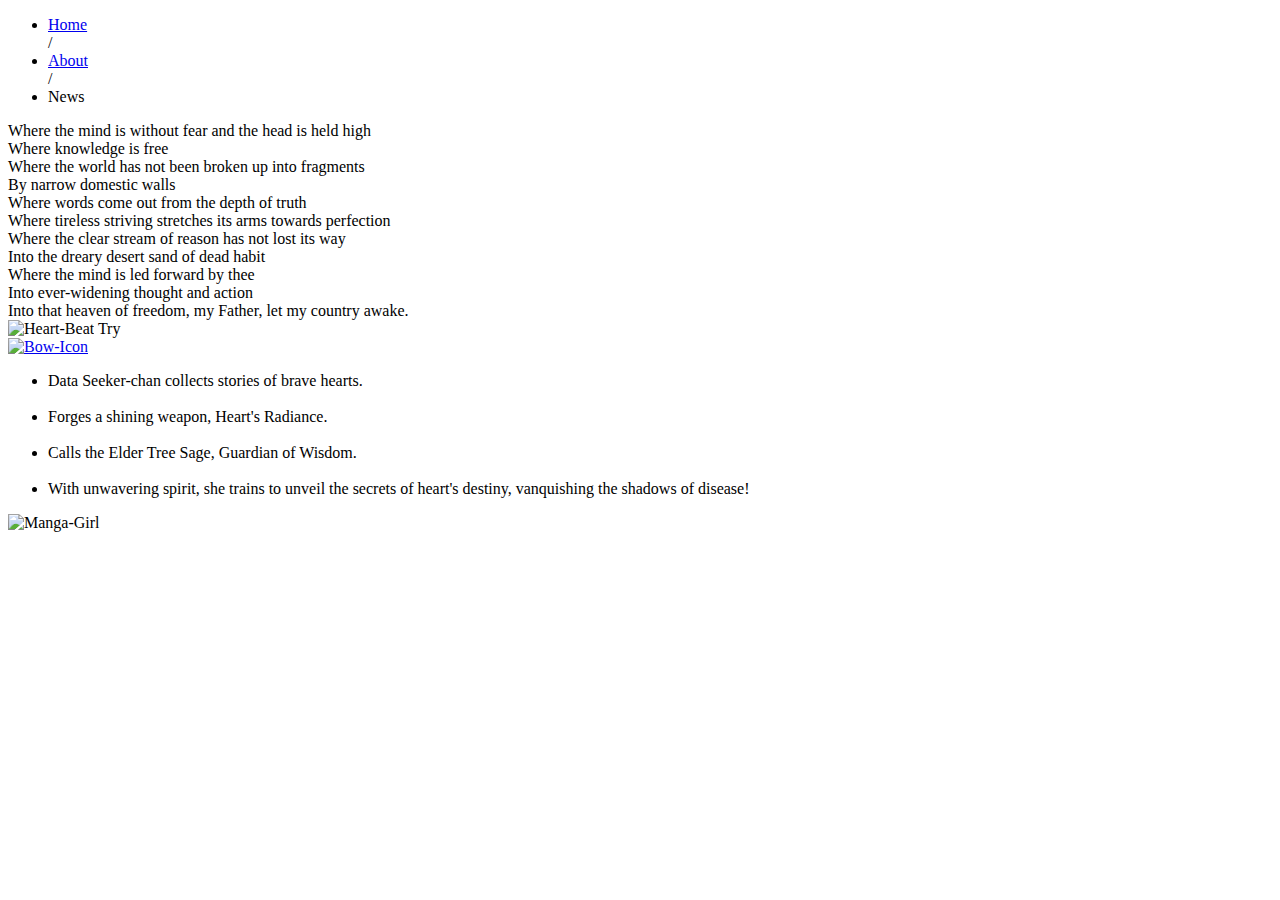
==== index_2.html @ 927be9f1 "Add files via upload" ====
<!DOCTYPE html>
<html lang="en">
<head>
    <meta charset="UTF-8">
    <meta name="viewport" content="width=device-width, initial-scale=1.0">
    <link rel="stylesheet" href="style/style_2.css">
    <title>Document</title>
</head>
<body>
    <div id = "home">
        <nav>
            <ul>
                <li><a href="#home">Home</a></li>
                <span>/</span>

                <li><a href="#about">About</a></li>
                <span>/</span>

                <li>News</li>
            </ul>
        </nav>

        <div id = "home_elements">
            <div id = "poem">
                <span>Where the mind is without fear and the head is held high</span>
                    <br>
                    <span></span>Where knowledge is free
                    <br>
                    <span>Where the world has not been broken up into fragments</span>
                    <br>
                    <span>By narrow domestic walls</span>
                    <br>
                    <span>Where words come out from the depth of truth</span>
                    <br>
                    <span>Where tireless striving stretches its arms towards perfection</span>
                    <br>
                    <span>Where the clear stream of reason has not lost its way</span>
                    <br>
                    <span>Into the dreary desert sand of dead habit</span>
                    <br>
                    <span>Where the mind is led forward by thee</span>
                    <br>
                    <span>Into ever-widening thought and action</span>
                    <br>
                    <span>Into that heaven of freedom, my Father, let my country awake.</span>
            </div>

            <div id = "try_container">
                <img src="images/Real-Heart-PNG-Transparent-SVG-Vector-_-OnlyGFX_com.svg" alt="Heart-Beat">
    
                <span>Try</span>
            </div>
        </div>
        <!-- end of home elements -->

    </div> 
    <!-- end of home page -->

    <div id = "about">
        <a href="#home">
            <img src="images/bow_1195713.png" alt="Bow-Icon">
        </a>

        <div id = "about_elements">
            <ul id = "algo_steps">
                <li>
                    Data Seeker-chan collects stories of brave hearts.
                </li>
                <br>
    
                <li>
                    Forges a shining weapon, Heart's Radiance.
                </li>
                <br>
    
                <li>
                    Calls the Elder Tree Sage, Guardian of Wisdom.
                </li>
                <br> 

                <li>
                    With unwavering spirit, she trains to unveil the secrets of heart's destiny, vanquishing the shadows of disease!
                </li>
            </ul>

            <img src="images/10481898.svg" alt="Manga-Girl">
        </div>
        <!-- end of about elements -->

    </div>
    <!-- end of about page -->

    <div id = "news">

    </div>

</body>
</html>
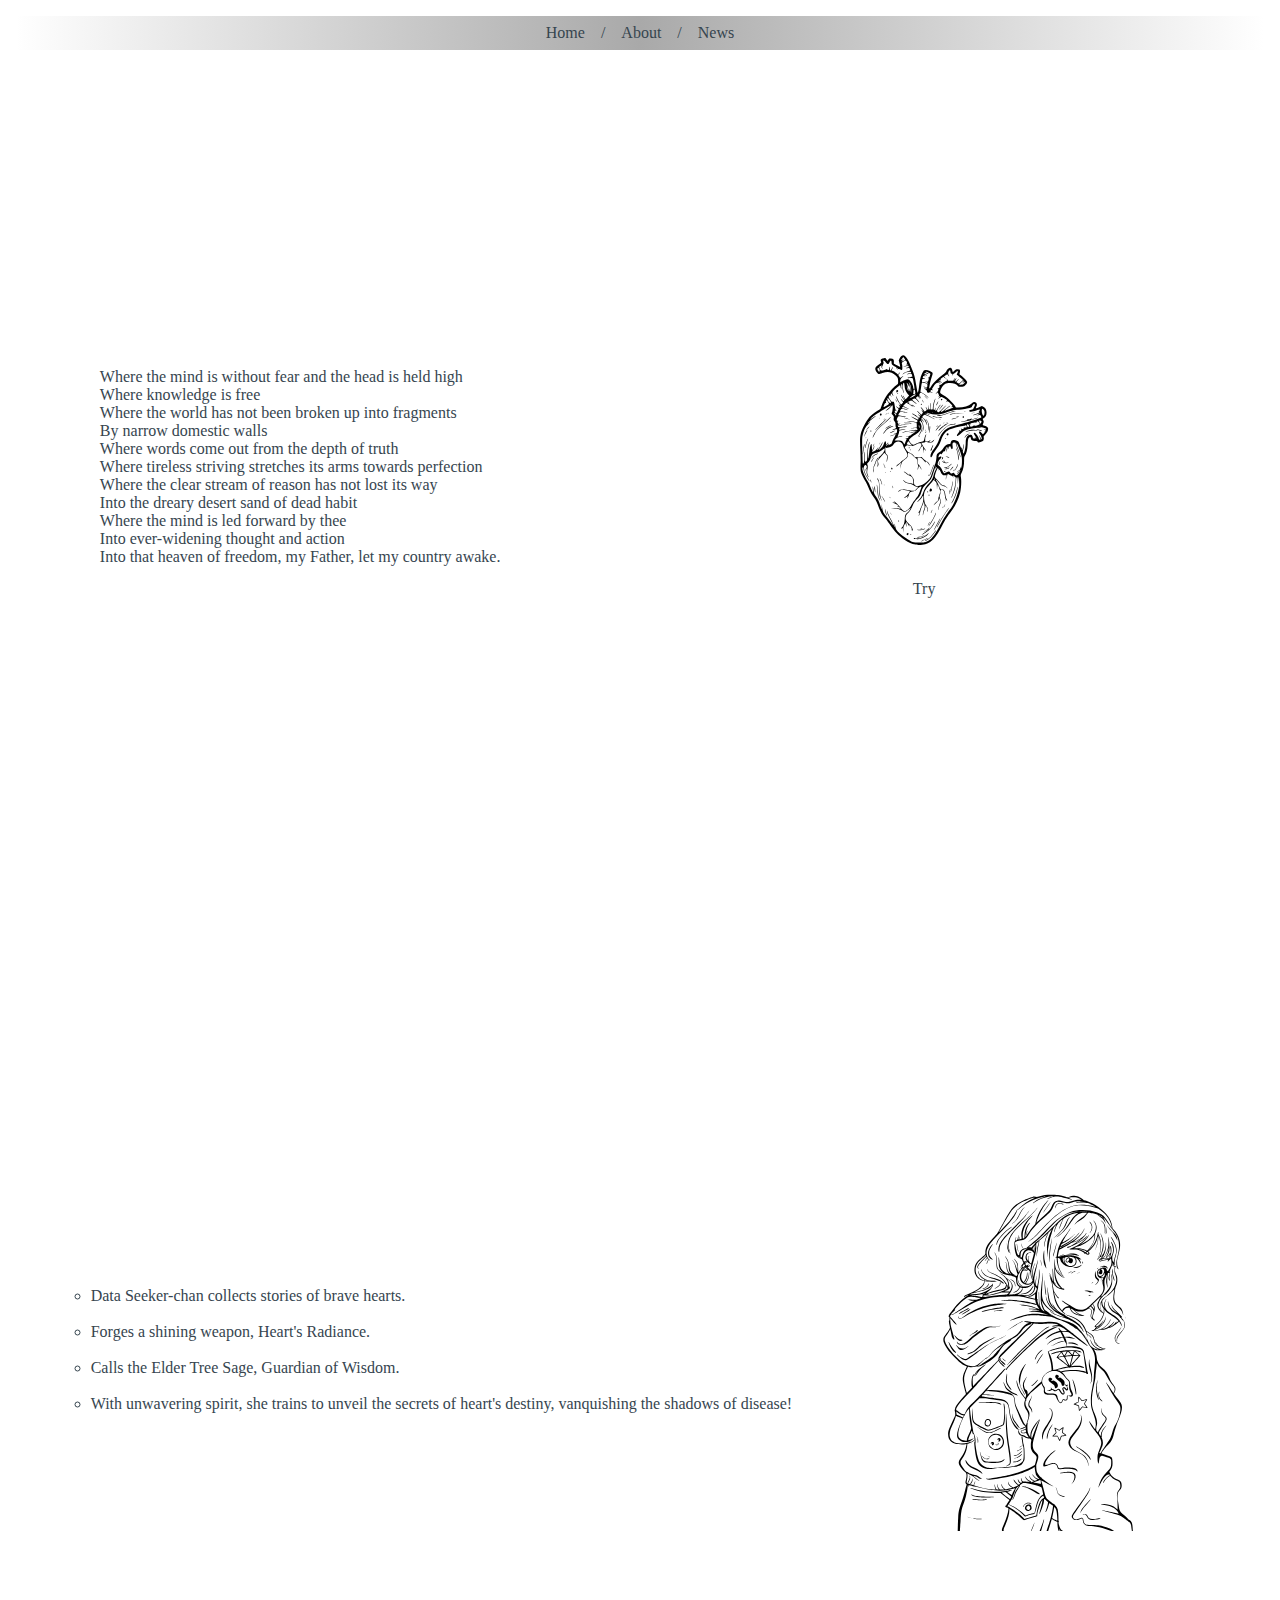
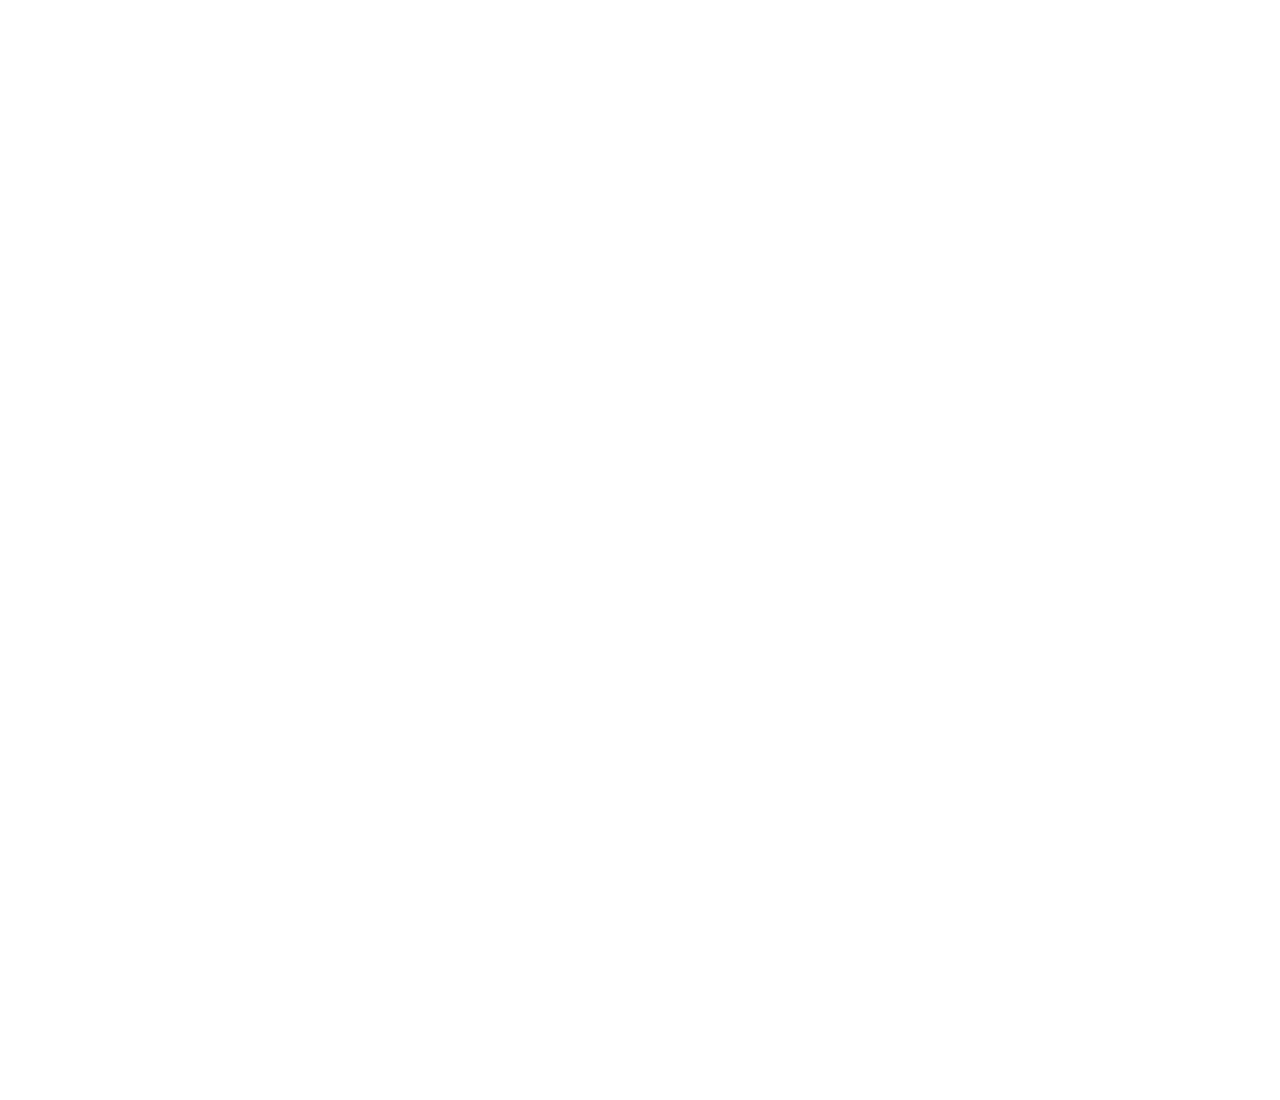
==== commit 63d3a6a6: "Update index_2.html" ====
--- a/index_2.html
+++ b/index_2.html
@@ -95,4 +95,4 @@
     </div>
 
 </body>
-</html>+</html>
--- a/style/style_2.css
+++ b/style/style_2.css
@@ -0,0 +1,210 @@
+* {
+    margin: 0;
+    padding: 0;
+    box-sizing: border-box;
+}
+
+html {
+    scroll-behavior: smooth;
+    scroll-snap-type: y mandatory;
+}
+
+@font-face {
+    font-family: Anime Ace;
+    src: url("../fonts/anime_ace_bb/animeace2bb_tt/animeace2_reg.ttf");
+}
+
+body {
+    font-family: "Anime Ace", 'Times New Roman', Times, serif;
+    color: #36454F;
+
+    background-image: url("../images/white-plant-branch-gray-brick-wall-natural-light-background-mobile-wallpaper.jpg");
+    background-position: center;
+    background-repeat: no-repeat;
+    background-size: cover;
+}
+
+a:link {
+    color: #36454F;
+    text-decoration: none;
+}
+
+a:visited {
+    color: #36454F;
+}
+
+a:hover {
+    color: hsl(345, 100%, 25%);
+}
+
+a:active {
+    color: hsl(345, 100%, 15%);
+}
+
+#home {
+    /* border: 1px solid red; */
+
+    scroll-snap-align: start;
+
+    padding: 1rem;
+    min-height: 100vh;
+
+    display: flex;
+    flex-direction: column;
+}
+
+#home > nav {
+    /* border: 1px solid blue; */
+
+    display: flex;
+    flex-wrap: wrap;
+    align-items: center;
+    justify-content: center;
+
+    padding: 0.5rem;
+
+    background-image: linear-gradient(to right, rgba(169, 169, 169, 0), rgba(169, 169, 169, 1), 
+    rgba(169, 169, 169, 0))
+}
+
+#home > nav > ul {
+    /* border: 1px solid green; */
+
+    list-style-type: none;
+    display: flex;
+    flex-wrap: wrap;
+    align-items: center;
+    justify-content: center;
+    gap: 1rem;
+}
+
+#home > #home_elements {
+    /* border: 1px solid rebeccapurple; */
+
+    flex-grow: 1;
+
+    display: flex;
+    flex-wrap: wrap;
+    align-items: center;
+    justify-content: space-around;
+}
+
+#home > #home_elements > #poem {
+    /* border: 1px solid orange; */
+}
+
+#home > #home_elements > #try_container {
+    /* border: 1px solid orchid; */
+
+    display: flex;
+    flex-direction: column;
+    align-items: center;
+    justify-content: center;
+    gap: 1rem;
+}
+
+#home > #home_elements > #try_container > img {
+    /* border: 1px solid salmon; */
+
+    width: 30%;
+
+    animation-name: heart_beat;
+    animation-delay: 2s;
+    animation-duration: 2s;
+    animation-iteration-count: infinite;
+    animation-fill-mode: forwards;
+}
+
+#home > #home_elements > #try_container > span {
+    /* border: 1px solid saddlebrown; */
+}
+
+@keyframes heart_beat {
+    0% {
+        scale: 1;
+    }
+
+    50% {
+        scale: 1.1;
+    }
+
+    100% {
+        scale: 1;
+    }
+}
+
+#about {
+    /* border: 1px solid red; */
+
+    scroll-snap-align: start;
+
+    min-height: 100vh;
+
+    display: flex;
+}
+
+#about > a {
+    /* border: 1px solid sienna; */
+
+    max-width: 3%;
+
+    display: flex;
+    align-items: flex-start;
+    justify-content: center;
+    padding: 1rem 0;
+
+    border-radius: 2rem;
+}
+
+#about > a > img {
+    /* border: 1px solid hotpink; */
+
+    width: 60%;
+}
+
+#about > #about_elements {
+    /* border: 1px solid burlywood; */
+
+    display: flex;
+    flex-wrap: wrap;
+    align-items: center;
+    justify-content: space-around;
+    padding: 1rem;
+    flex-grow: 1;
+}
+
+#about > #about_elements > ul {
+    /* border: 1px solid hotpink; */
+
+    list-style-type: circle;
+}
+
+#about > #about_elements > img {
+    /* border: 1px solid brown; */
+
+    width: 30%;
+}
+
+#about > a:link {
+    opacity: 0;
+}
+
+#about > a:hover {
+    opacity: 0.6;
+    background-image: linear-gradient(rgba(169, 169, 169, 1), rgba(169, 169, 169, 0));
+}
+
+#about > a:active {
+    opacity: 0.8;
+    background-image: linear-gradient(hsl(0, 0%, 60%), rgba(169, 169, 169, 0));
+}
+
+#news {
+    /* border: 1px solid red; */
+
+    scroll-snap-align: start;
+
+    min-height: 100vh;
+}
+
+
